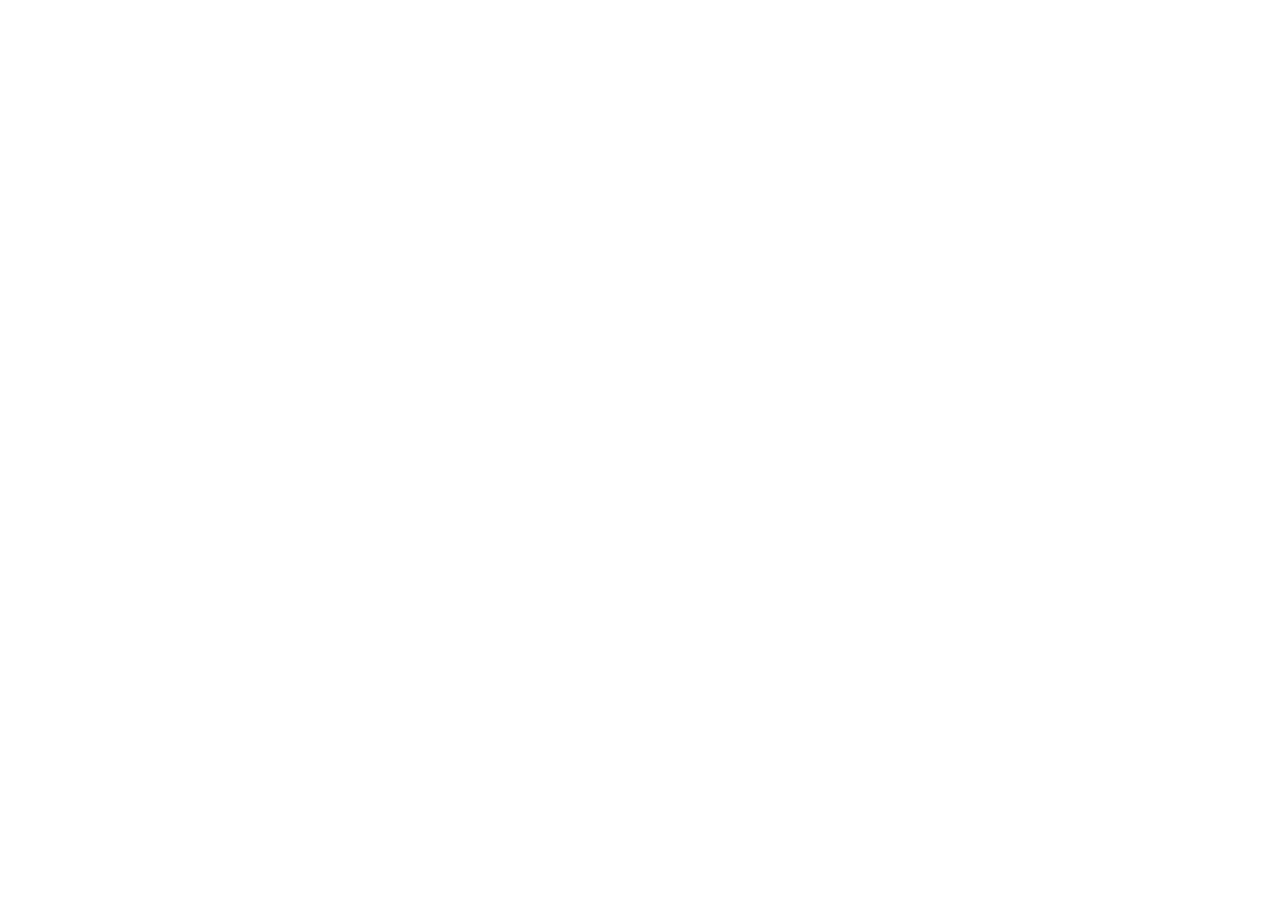
==== index.html @ daafc48c "first: Initial commit" ====
<!doctype html>
<html lang="en">
  <head>
    <meta charset="UTF-8" />
    <meta name="viewport" content="width=device-width, initial-scale=1.0" />
    <title>Matching Game</title>
    <link rel="stylesheet" href="style.css" />
  </head>
  <body>
    <script src="script.js"></script>
  </body>
</html>
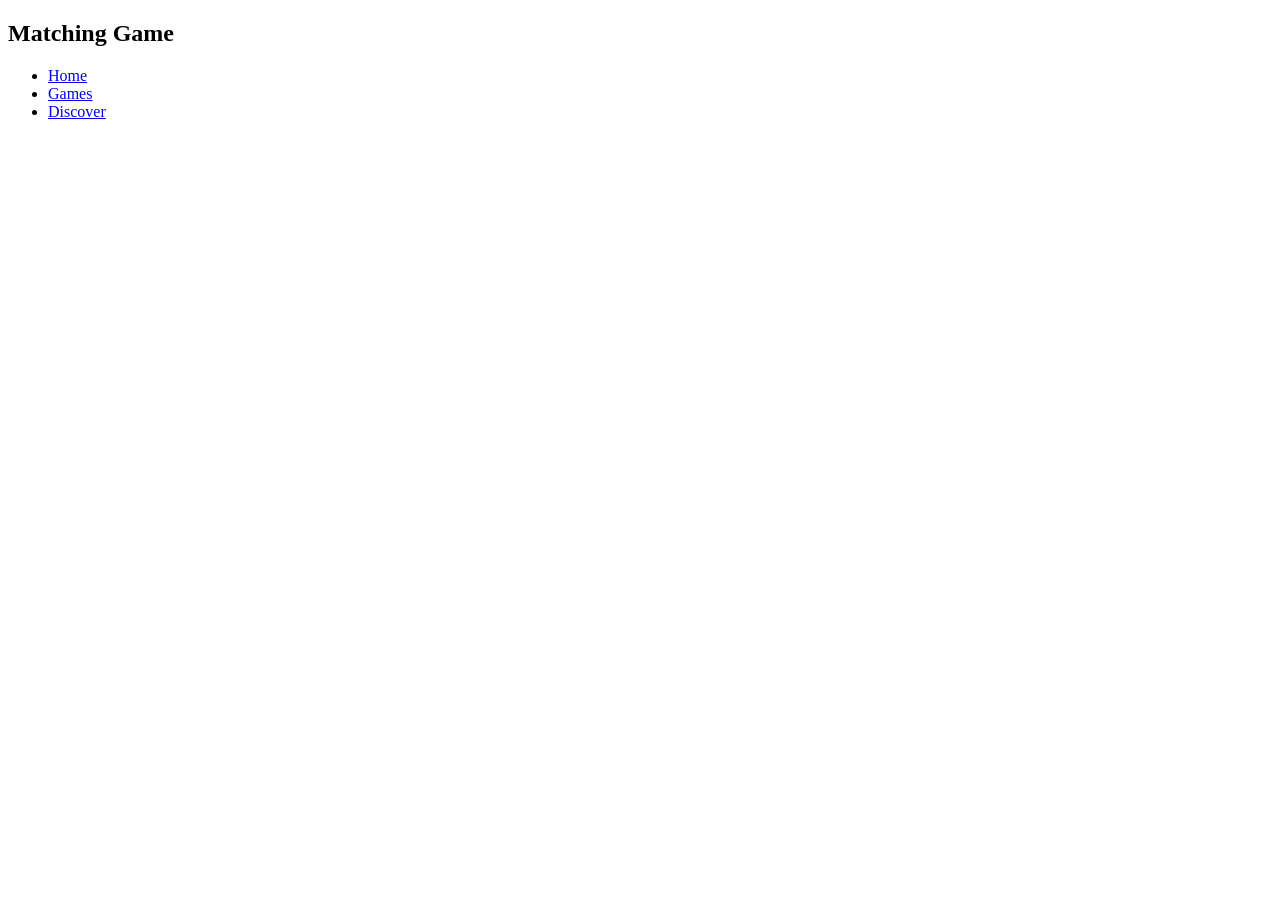
==== commit 2159ff17: "Initial html structure" ====
--- a/index.html
+++ b/index.html
@@ -7,6 +7,21 @@
     <link rel="stylesheet" href="style.css" />
   </head>
   <body>
+    <header class="header">
+      <div class="logo">
+        <h2>Matching Game</h2>
+      </div>
+      <nav class="nav">
+        <ul>
+          <li><a href="#">Home</a></li>
+          <li><a href="#">Games</a></li>
+          <li><a href="#">Discover</a></li>
+        </ul>
+      </nav>
+    </header>
+    <main>
+      <section class="cards-grid" id="grid"></section>
+    </main>
     <script src="script.js"></script>
   </body>
 </html>
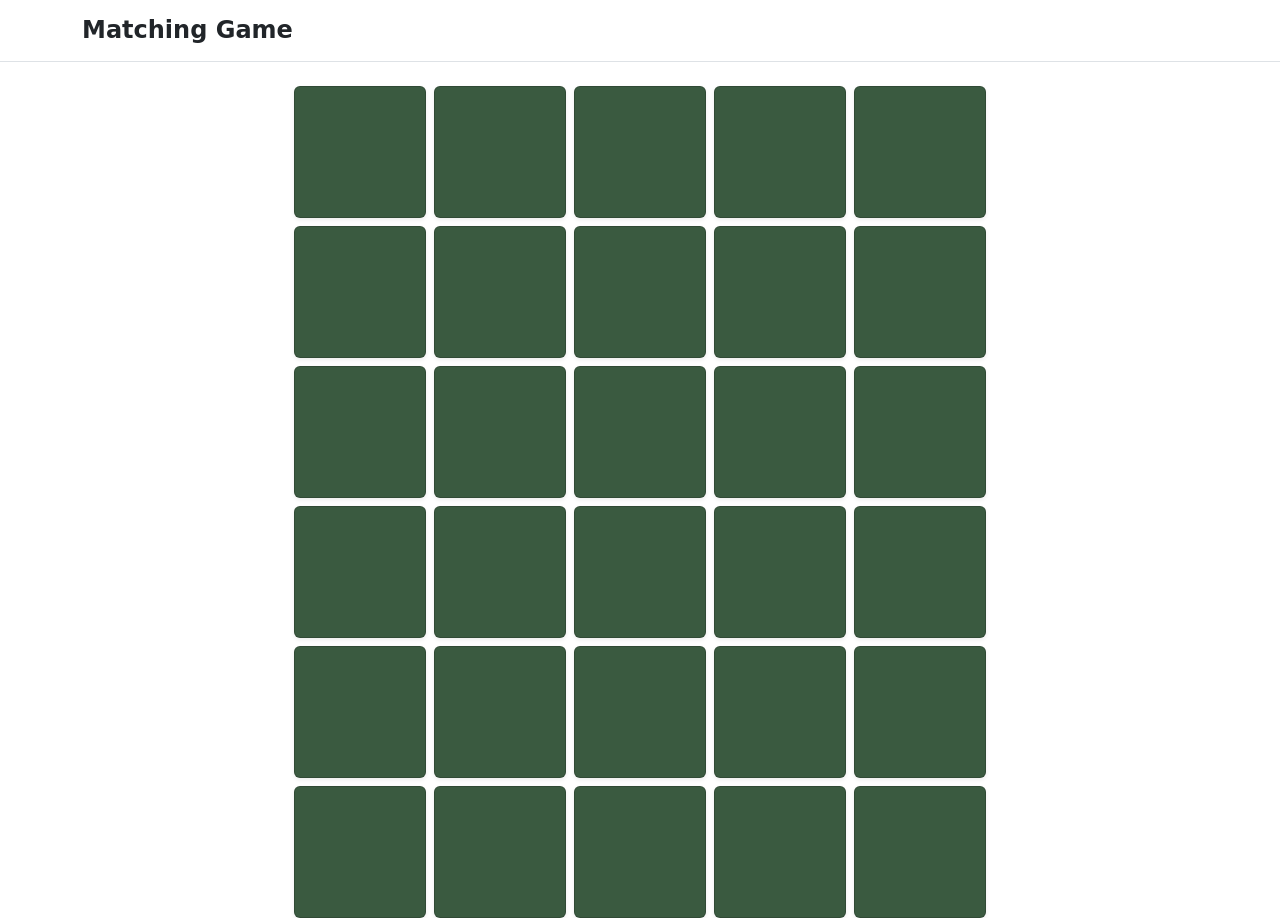
==== commit 2a6602d5: "Add grid container && 5x6 cards" ====
--- a/index.html
+++ b/index.html
@@ -4,24 +4,28 @@
     <meta charset="UTF-8" />
     <meta name="viewport" content="width=device-width, initial-scale=1.0" />
     <title>Matching Game</title>
+    <!-- Bootstrap CSS -->
+    <link
+      href="https://cdn.jsdelivr.net/npm/bootstrap@5.3.8/dist/css/bootstrap.min.css"
+      rel="stylesheet"
+    />
     <link rel="stylesheet" href="style.css" />
   </head>
   <body>
-    <header class="header">
-      <div class="logo">
-        <h2>Matching Game</h2>
+    <header class="bg-white border-bottom py-3">
+      <div class="container">
+        <h2 class="h4 mb-0 fw-bold text-red">Matching Game</h2>
       </div>
-      <nav class="nav">
-        <ul>
-          <li><a href="#">Home</a></li>
-          <li><a href="#">Games</a></li>
-          <li><a href="#">Discover</a></li>
-        </ul>
-      </nav>
     </header>
     <main>
-      <section class="cards-grid" id="grid"></section>
+      <div class="container mt-4">
+        <div
+          id="grid"
+          class="row row-cols-3 row-cols-md-4 row-cols-lg-5 g-2 mx-auto"
+        ></div>
+      </div>
     </main>
     <script src="script.js"></script>
+    <script src="https://cdn.jsdelivr.net/npm/bootstrap@5.3.8/dist/js/bootstrap.bundle.min.js"></script>
   </body>
 </html>
--- a/style.css
+++ b/style.css
@@ -0,0 +1,7 @@
+.bg-green {
+  background-color: #3a5a40;
+}
+
+#grid {
+  max-width: 700px;
+}
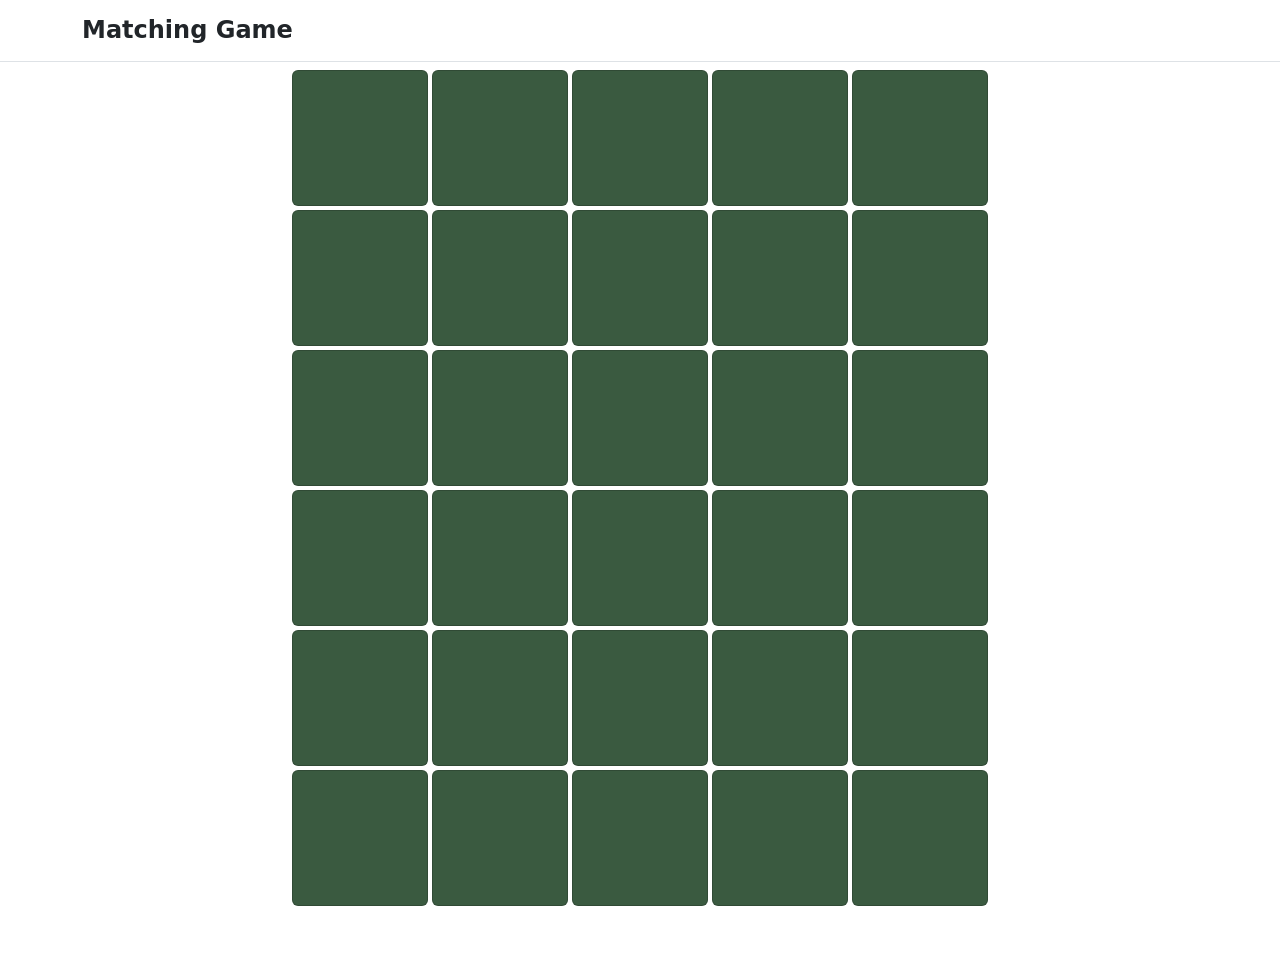
==== commit 97db8b05: "add random letter to each card" ====
--- a/index.html
+++ b/index.html
@@ -18,10 +18,10 @@
       </div>
     </header>
     <main>
-      <div class="container mt-4">
+      <div class="container-fluid vh-100 p-2">
         <div
           id="grid"
-          class="row row-cols-3 row-cols-md-4 row-cols-lg-5 g-2 mx-auto"
+          class="row row-cols-3 row-cols-md-4 row-cols-lg-5 g-1 mx-auto"
         ></div>
       </div>
     </main>
--- a/style.css
+++ b/style.css
@@ -1,5 +1,21 @@
 .bg-green {
   background-color: #3a5a40;
+}
+
+.card {
+  display: flex;
+  justify-content: center;
+  align-items: center;
+
+  font-size: 2.5rem;
+  font-weight: bold;
+  color: transparent;
+  cursor: pointer;
+  transition: background 0.2s ease;
+}
+.flipped {
+  color: black;
+  background-color: white;
 }
 
 #grid {
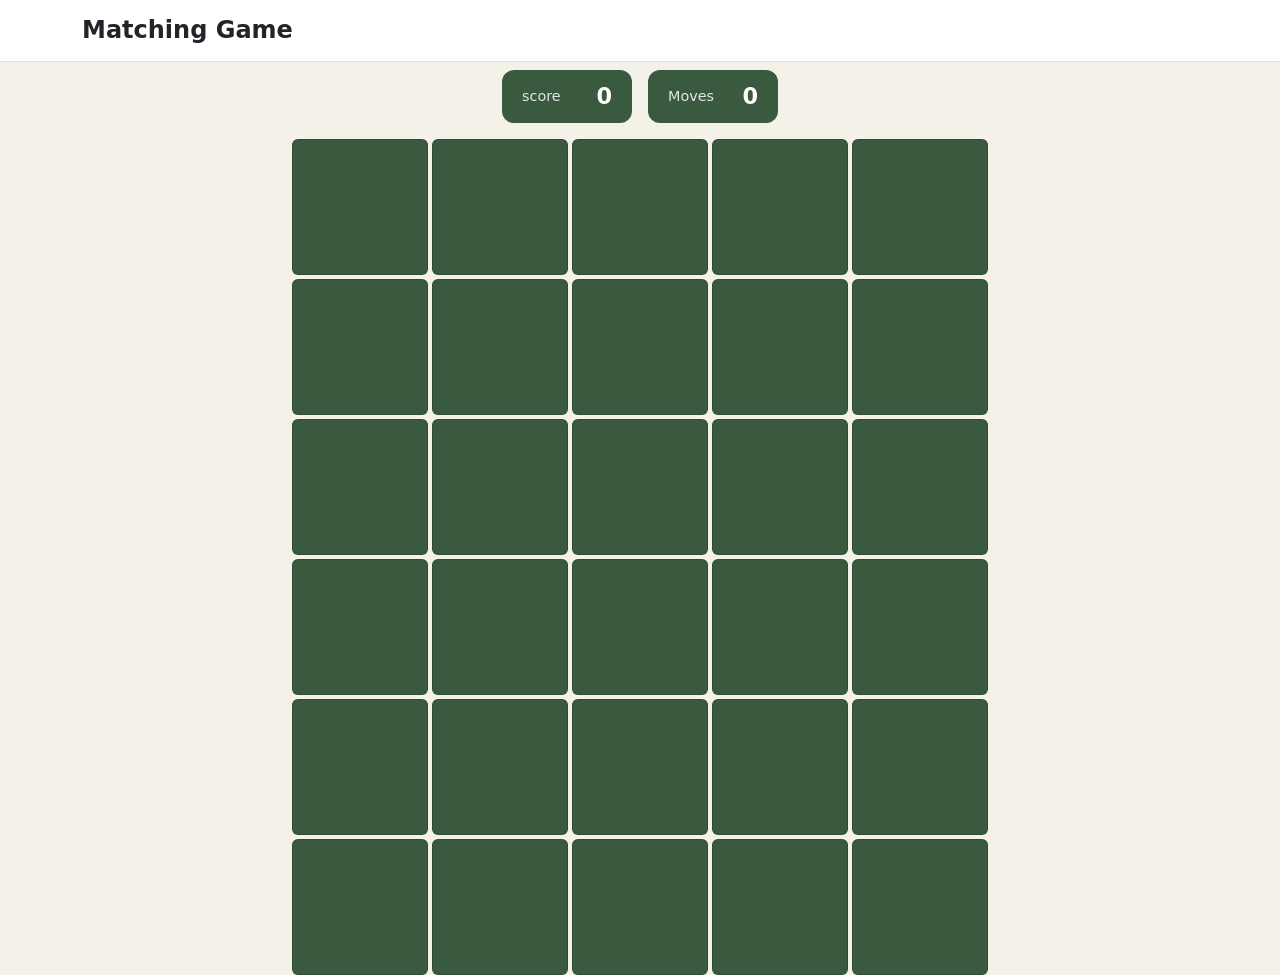
==== commit a1308adc: "Add and style score and moves labels" ====
--- a/index.html
+++ b/index.html
@@ -18,7 +18,17 @@
       </div>
     </header>
     <main>
-      <div class="container-fluid vh-100 p-2">
+      <div class="container-fluid vh-100 p-2 game-container">
+        <div class="container d-flex justify-content-center gap-3 mb-3">
+          <div class="stat-box">
+            <span class="stat-label">score</span>
+            <span id="score" class="stat-value">0</span>
+          </div>
+          <div class="stat-box">
+            <span class="stat-label">Moves</span>
+            <span id="moves" class="stat-value">0</span>
+          </div>
+        </div>
         <div
           id="grid"
           class="row row-cols-3 row-cols-md-4 row-cols-lg-5 g-1 mx-auto"
--- a/style.css
+++ b/style.css
@@ -1,3 +1,11 @@
+body {
+  background-color: #f4f1e9;
+}
+
+.game-container {
+  background-color: #f4f1e9;
+}
+
 .bg-green {
   background-color: #3a5a40;
 }
@@ -21,3 +29,26 @@
 #grid {
   max-width: 700px;
 }
+
+.stat-box {
+  display: flex;
+  align-items: center;
+  gap: 12px;
+  padding: 10px 20px;
+  min-width: 130px;
+  background-color: #3a5a40;
+  color: #fff;
+  border-radius: 12px;
+  box-shadow: 0 3px 6px rgb(0, 0, 0 /12%);
+}
+
+.stat-label {
+  font-size: 0.9rem;
+  font-weight: 500;
+  opacity: 0.85;
+}
+.stat-value {
+  font-size: 1.4rem;
+  font-weight: 700;
+  margin-left: auto;
+}
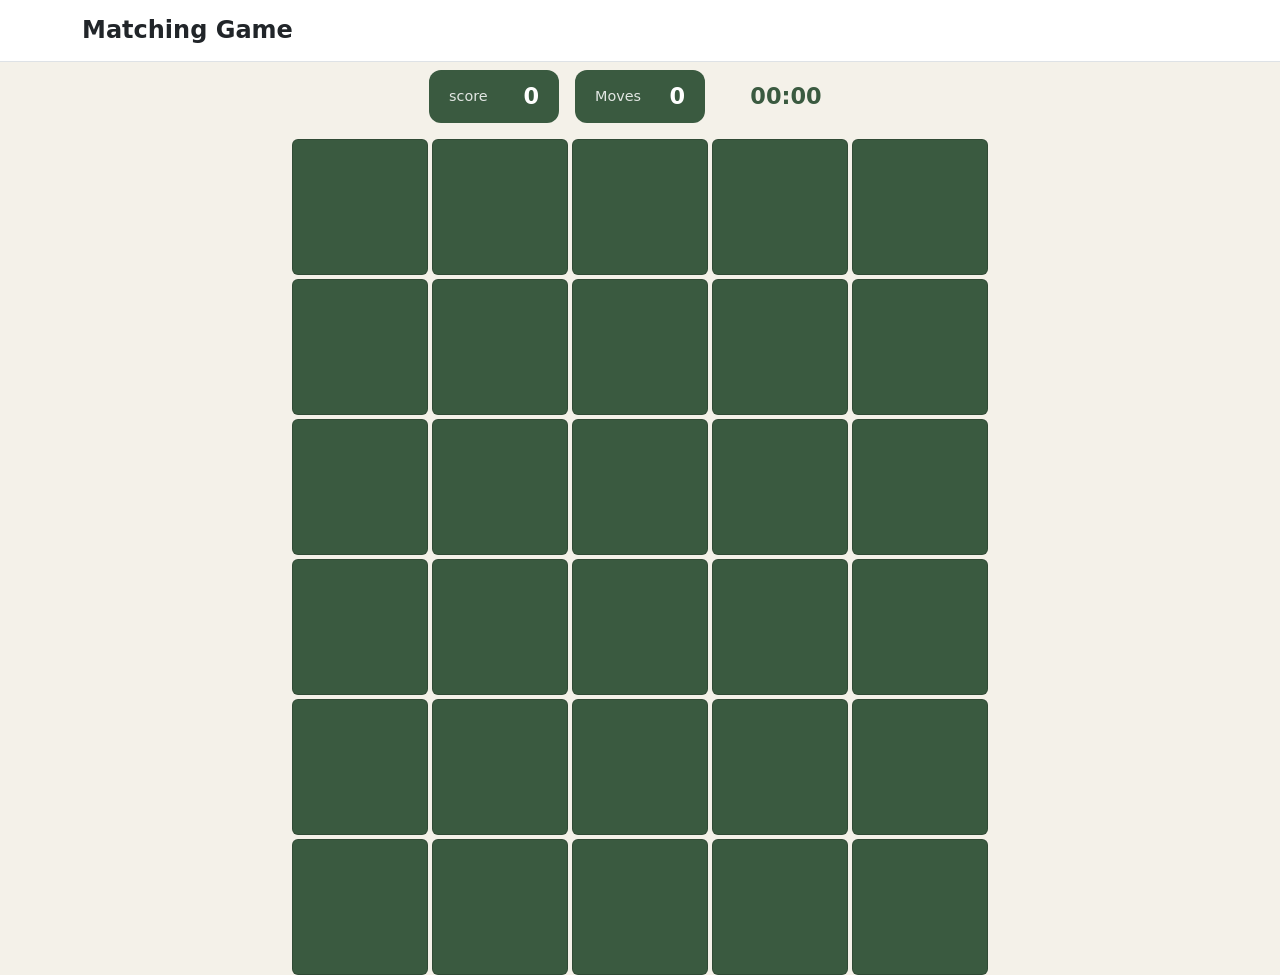
==== commit 8d9ad979: "Add count Up timer" ====
--- a/index.html
+++ b/index.html
@@ -28,6 +28,9 @@
             <span class="stat-label">Moves</span>
             <span id="moves" class="stat-value">0</span>
           </div>
+          <div class="stat-timer">
+            <span id="timer" class="timer">00:00</span>
+          </div>
         </div>
         <div
           id="grid"
--- a/style.css
+++ b/style.css
@@ -25,7 +25,12 @@
   color: black;
   background-color: white;
 }
-
+.card.froze {
+  background-color: #a3b18a !important;
+  border: 2px solid #588157;
+  cursor: default;
+  opacity: 0.2;
+}
 #grid {
   max-width: 700px;
 }
@@ -52,3 +57,17 @@
   font-weight: 700;
   margin-left: auto;
 }
+
+.stat-timer {
+  display: flex;
+  justify-content: center;
+  align-items: center;
+  padding: 10px 20px;
+  min-width: 130px;
+  color: #3a5a40;
+}
+
+.timer {
+  font-size: 1.4rem;
+  font-weight: 700;
+}
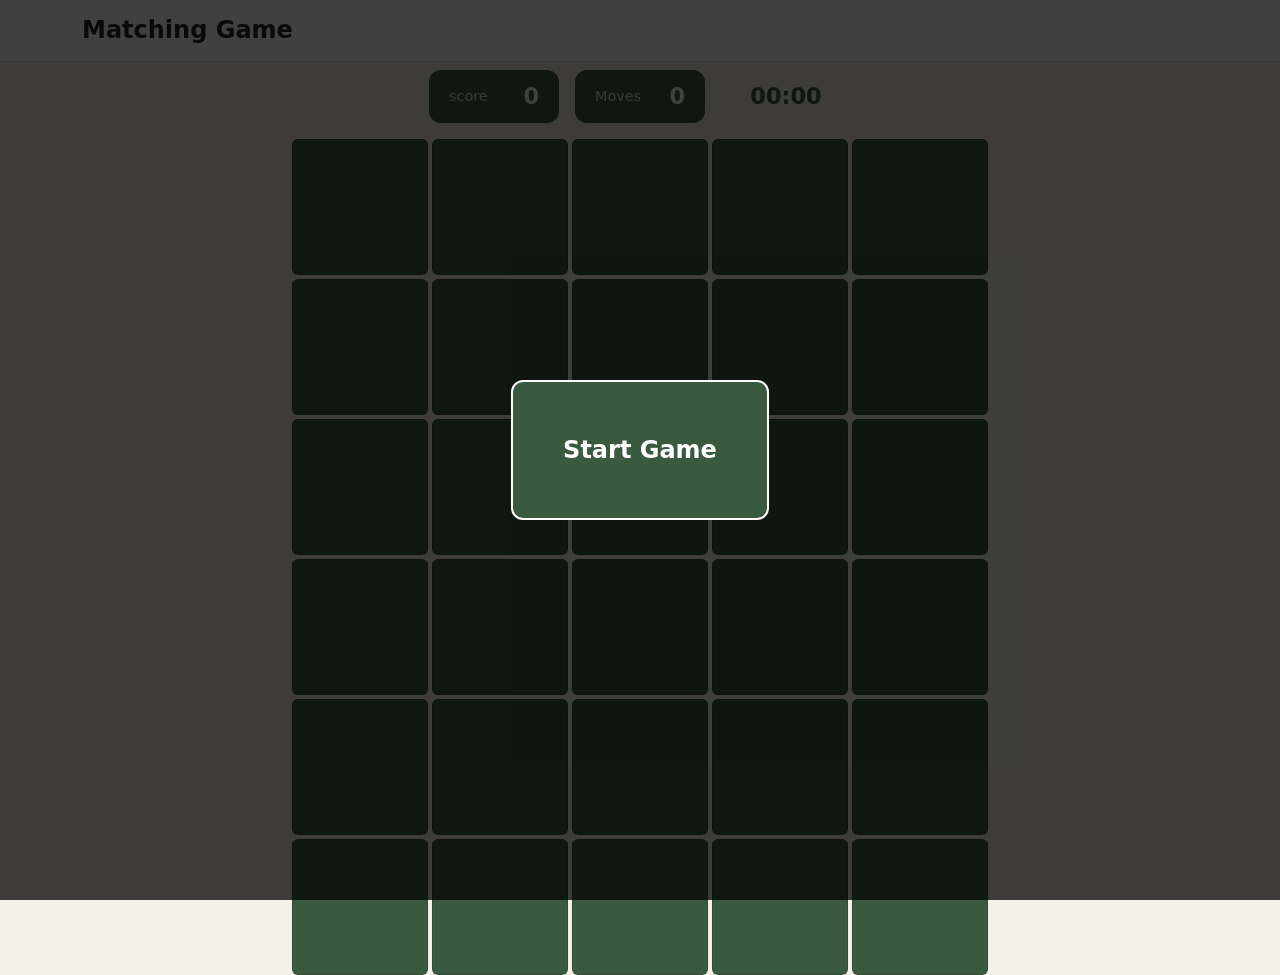
==== commit 5642007c: "add Start Game overlay" ====
--- a/index.html
+++ b/index.html
@@ -36,6 +36,10 @@
           id="grid"
           class="row row-cols-3 row-cols-md-4 row-cols-lg-5 g-1 mx-auto"
         ></div>
+
+        <div class="start-overlay" id="startOverlay">
+          <button class="start-button" id="startButton">Start Game</button>
+        </div>
       </div>
     </main>
     <script src="script.js"></script>
--- a/style.css
+++ b/style.css
@@ -71,3 +71,30 @@
   font-size: 1.4rem;
   font-weight: 700;
 }
+.start-overlay {
+  position: fixed;
+  inset: 0;
+  background: rgba(0, 0, 0, 0.75);
+
+  display: flex;
+  justify-content: center;
+  align-items: center;
+
+  z-index: 1000;
+}
+.start-button {
+  padding: 50px 50px;
+  font-size: 1.5rem;
+  font-weight: bold;
+
+  background-color: #3a5a40;
+  color: white;
+  border: 2px solid white;
+  border-radius: 12px;
+
+  cursor: pointer;
+}
+
+.start-button:hover {
+  background-color: #588157;
+}
